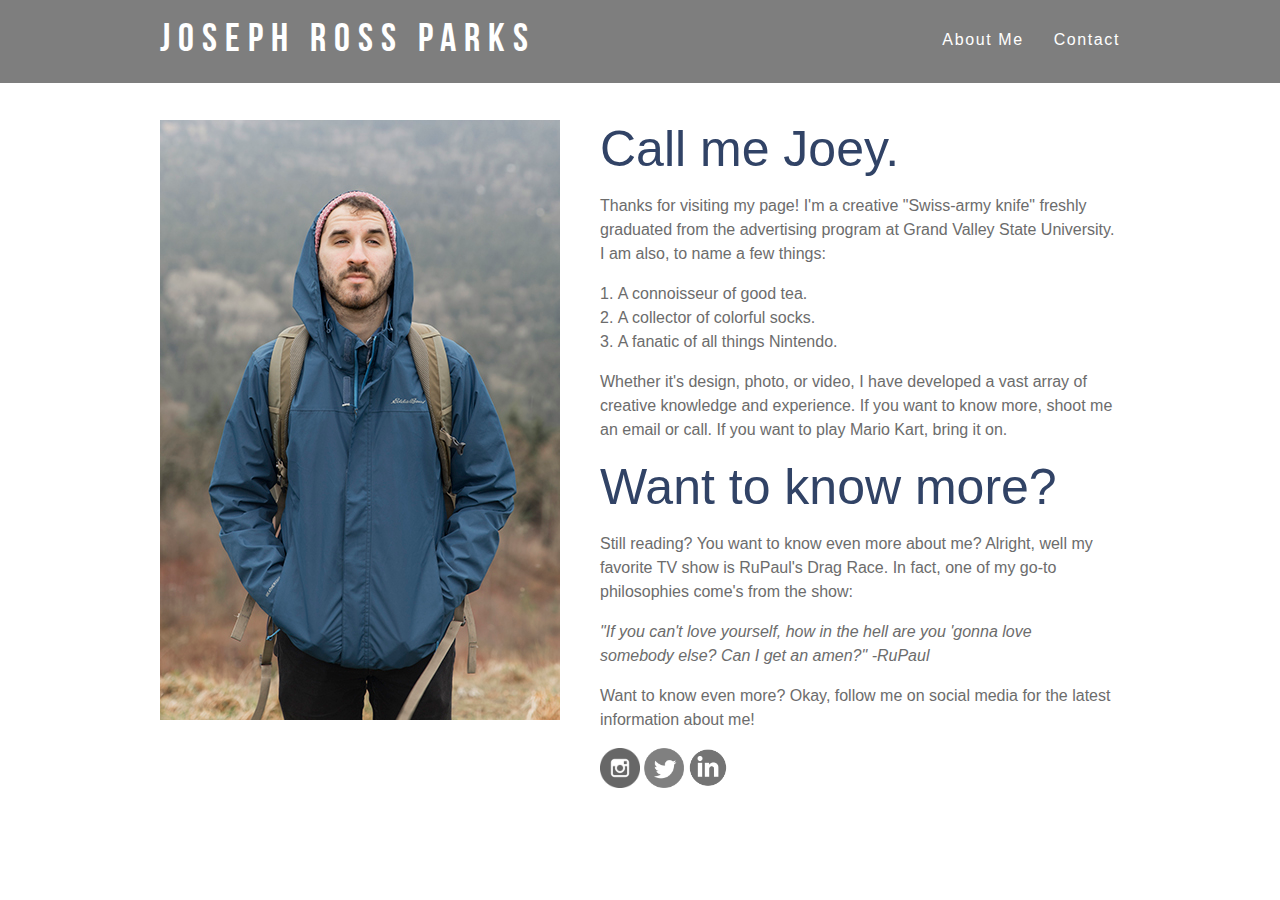
==== about.html @ 668f83cb "Deliverable 1" ====
<!doctype html>
<html>
  <head>
    <title>About Me</title>
    <link rel="stylesheet" type="text/css" href="style.css" />
  </head>
  <body>
    <div class="header">
      <div class="container">
        <div class="logo">
          <h1><a href="index.html">Joseph Ross Parks</a></h1>
        </div>
        <div class="nav">
          <ul>
            <li><a href="about.html">About Me</a></li>
            <li><a href="contact.html">Contact</a></li>
          </ul>
        </div>
      </div>
    </div>
    <div class="aboutme">
      <div class="profilepic">
        <img src="images/SelfPortrait.jpg" alt="Joseph Parks" height=600px width=400px align="left" style="margin: 0 40px 60px 0">
          <h2>Call me Joey.</h2>
          <div class="description">
            <p>Thanks for visiting my page! I'm a creative "Swiss-army knife" freshly graduated from the advertising program at Grand Valley State University. I am also, to name a few things:</p>
              <ol>
                <li>A connoisseur of good tea.</li>
                <li>A collector of colorful socks.</li>
                <li>A fanatic of all things Nintendo.</li>
              </ol>
            <p>Whether it's design, photo, or video, I have developed a vast array of creative knowledge and experience. If you want to know more, shoot me an email or call. If you want to play Mario Kart, <strong>bring it on.</strong></p>
          <h2>Want to know more?</h2>
            <p>Still reading? You want to know even more about me? Alright, well my favorite TV show is RuPaul's Drag Race. In fact, one of my go-to philosophies come's from the show:</p>
              <blockquote source="www.wikipedia.com">
                <p>"If you can't love yourself, how in the hell are you 'gonna love somebody else? Can I get an amen?" -RuPaul</p>
              </blockquote>
            <p>Want to know even more? Okay, follow me on social media for the latest information about me!</p>
              <a href="https://www.instagram.com/josephrossparks/"><img src="images/instagramicon.png" alt="Link to Joey's Instagram" width=40px height=40px margin-right=30px></a>
              <a href="https://twitter.com/josephrossparks"><img src="images/twittericon.png" alt="Link to Joey's Twitter" width=40px height=40px margin-right=30px></a>
              <a href="https://www.linkedin.com/in/josephrossparks/"><img src="images/linkedinicon.png" alt="Link to Joey's LinkedIn" width=40px height=40px margin-right=30px></a>
          </div>
      </div>
    </div>
  </body>
  </html>
---- style.css ----
/*Home Page and Header Layout*/

@font-face {
    font-family: "bebasbold";
    src: url('fonts/BebasNeue Bold.ttf');}

body {
    width: 100%;
    margin: 0 auto;}

.container, .homepage, .aboutme, #formwrap {
    width: 960px;
    margin: auto}

.header {
    background: rgb(120,120,120);
    opacity: 0.95;
    width: 100%;
    position: fixed;
    top: 0;
    z-index: 70}

.logo {
    float:left;}

.homepage, .aboutme, #formwrap {
    position: relative;
    top: 120px}

.nav {float: right;}

.btn{
    font-family: Helvetica;
    font-size: 12pt;
    color: #888888;
    background: white;
    text-align: center;
    width: 200px;}

.button {text-align: center;}

.btn:hover {background: #c5c5c5;}

.background {
    background: rgba(140,140,140,0.5);}

/*Text Styles*/

h1 a {
  text-decoration: none;
  text-transform: uppercase;
  font-family: bebasbold;
  font-weight: lighter;
  letter-spacing: 0.2em;
  font-size: 30pt;
  color: white;}

h2 {
  font-family: Helvetica;
  font-weight: 100;
  font-size: 50px;
  margin-bottom: 10px;
  margin-top: 0px;
  color: #314366;}

h3 {
  font-family: Helvetica;
  font-weight: 100;
  font-size: 30px;
  margin-bottom: 30px;
  margin-top: 0px;
  color: #314366;}

p, blockquote, ol {
  font-family:helvetica;
  font-weight:lighter;
  color: #6c6c6c;
  line-height: 18pt;}

ul li {
  list-style: none;
  text-decoration: none;
  float: left;
  margin-left: 30px;
  padding-top: 15px;
  letter-spacing: 0.1em;}

li a {
  font-family: Helvetica;
  font-weight: lighter;
  font-weight: 30;
  text-decoration: none;
  color: white;}

ol li {
  text-decoration: auto;
  margin-left: 20px;
  list-style-position: inside
  }

a:hover {
  color: #d3d3d3;}

blockquote {
  font-style: italic;
  position: relative;
  margin-right: 2.0em}

.welcome {margin-bottom: 30px;}

.homeimages img {box-shadow: 0px 0px 20px #000000; border-radius: 30px;}

/*Form Style*/

#formwrap {
    width: 600px;
    margin: 0px auto;}

fieldset{
    border: none;}

form {
    width: 600px;
    margin: 0px auto;}

label{
    display: block;
    margin: 10px 0 5px 0;
    font-family: helvetica, sans-serif;
    color: #888888}

input {
    width: 600px;
    padding: 10px;
    border: 1px solid #888888;
    border-radius: 5px;
    margin: 10px 0 10px 0}

textarea {
    width: 600px;
    padding: 10px;
    border: 1px solid #888888;
    border-radius: 5px;}
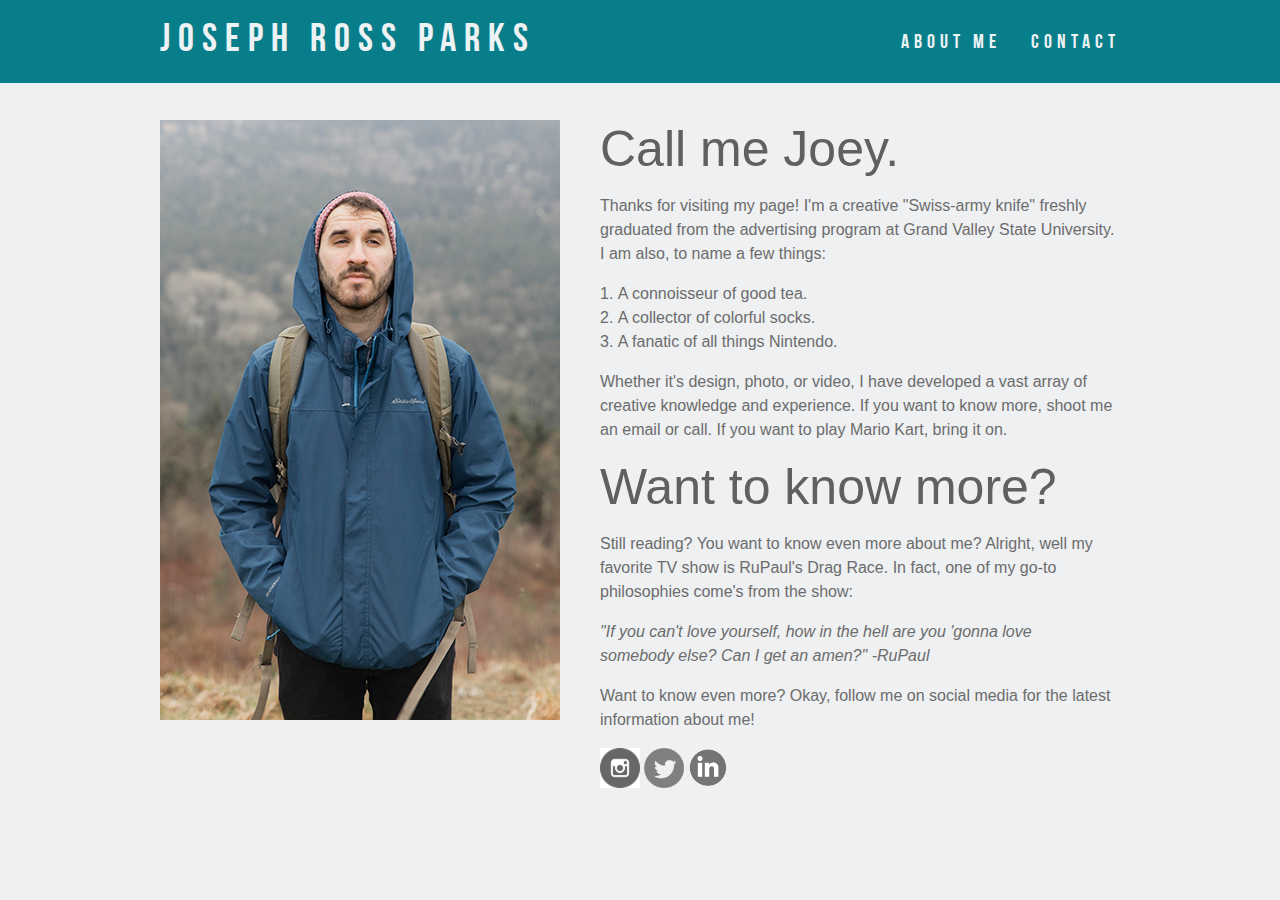
==== commit 9bd65ae5: "Deliverable 2" ====
--- a/about.html
+++ b/about.html
@@ -4,7 +4,7 @@
     <title>About Me</title>
     <link rel="stylesheet" type="text/css" href="style.css" />
   </head>
-  <body>
+  <body class="background">
     <div class="header">
       <div class="container">
         <div class="logo">
--- a/style.css
+++ b/style.css
@@ -8,13 +8,14 @@
     width: 100%;
     margin: 0 auto;}
 
-.container, .homepage, .aboutme, #formwrap {
+.container, .aboutme {
     width: 960px;
     margin: auto}
 
+#formwrap {width: 1000px;}
+
 .header {
-    background: rgb(120,120,120);
-    opacity: 0.95;
+    background: #087E8B;
     width: 100%;
     position: fixed;
     top: 0;
@@ -32,17 +33,27 @@
 .btn{
     font-family: Helvetica;
     font-size: 12pt;
-    color: #888888;
-    background: white;
+    color: white;
+    background: #EF233C;
     text-align: center;
-    width: 200px;}
+    width: 200px;
+    margin-top: 30px;;
+    padding: 10px;
+    border: none;}
 
-.button {text-align: center;}
+.button {text-align: center;
+          margin-bottom: 75px;}
 
-.btn:hover {background: #c5c5c5;}
+.btn:hover, .btn2:hover {background: #B10029;}
 
 .background {
-    background: rgba(140,140,140,0.5);}
+    background: #EEF0F2;}
+
+.homeimagescontainer {text-align:center;}
+
+.homeimages {display:inline-block; margin: 10px;
+              box-shadow: 0px 0px 5px #888888;
+              border-radius: 5px;}
 
 /*Text Styles*/
 
@@ -53,7 +64,7 @@
   font-weight: lighter;
   letter-spacing: 0.2em;
   font-size: 30pt;
-  color: white;}
+  color: #EDF2F4;}
 
 h2 {
   font-family: Helvetica;
@@ -61,7 +72,7 @@
   font-size: 50px;
   margin-bottom: 10px;
   margin-top: 0px;
-  color: #314366;}
+  color: #606060;}
 
 h3 {
   font-family: Helvetica;
@@ -69,7 +80,7 @@
   font-size: 30px;
   margin-bottom: 30px;
   margin-top: 0px;
-  color: #314366;}
+  color: #515364;}
 
 p, blockquote, ol {
   font-family:helvetica;
@@ -82,15 +93,16 @@
   text-decoration: none;
   float: left;
   margin-left: 30px;
-  padding-top: 15px;
+  padding-top: 17px;
   letter-spacing: 0.1em;}
 
 li a {
-  font-family: Helvetica;
+  font-family: bebasbold;
   font-weight: lighter;
-  font-weight: 30;
+  font-size: 15pt;
   text-decoration: none;
-  color: white;}
+  letter-spacing: 0.25em;
+  color: #EDF2F4;}
 
 ol li {
   text-decoration: auto;
@@ -99,7 +111,7 @@
   }
 
 a:hover {
-  color: #d3d3d3;}
+  color: white;}
 
 blockquote {
   font-style: italic;
@@ -114,7 +126,7 @@
 
 #formwrap {
     width: 600px;
-    margin: 0px auto;}
+    margin: 10px auto;}
 
 fieldset{
     border: none;}
@@ -127,7 +139,7 @@
     display: block;
     margin: 10px 0 5px 0;
     font-family: helvetica, sans-serif;
-    color: #888888}
+    color: #8F91A2}
 
 input {
     width: 600px;
